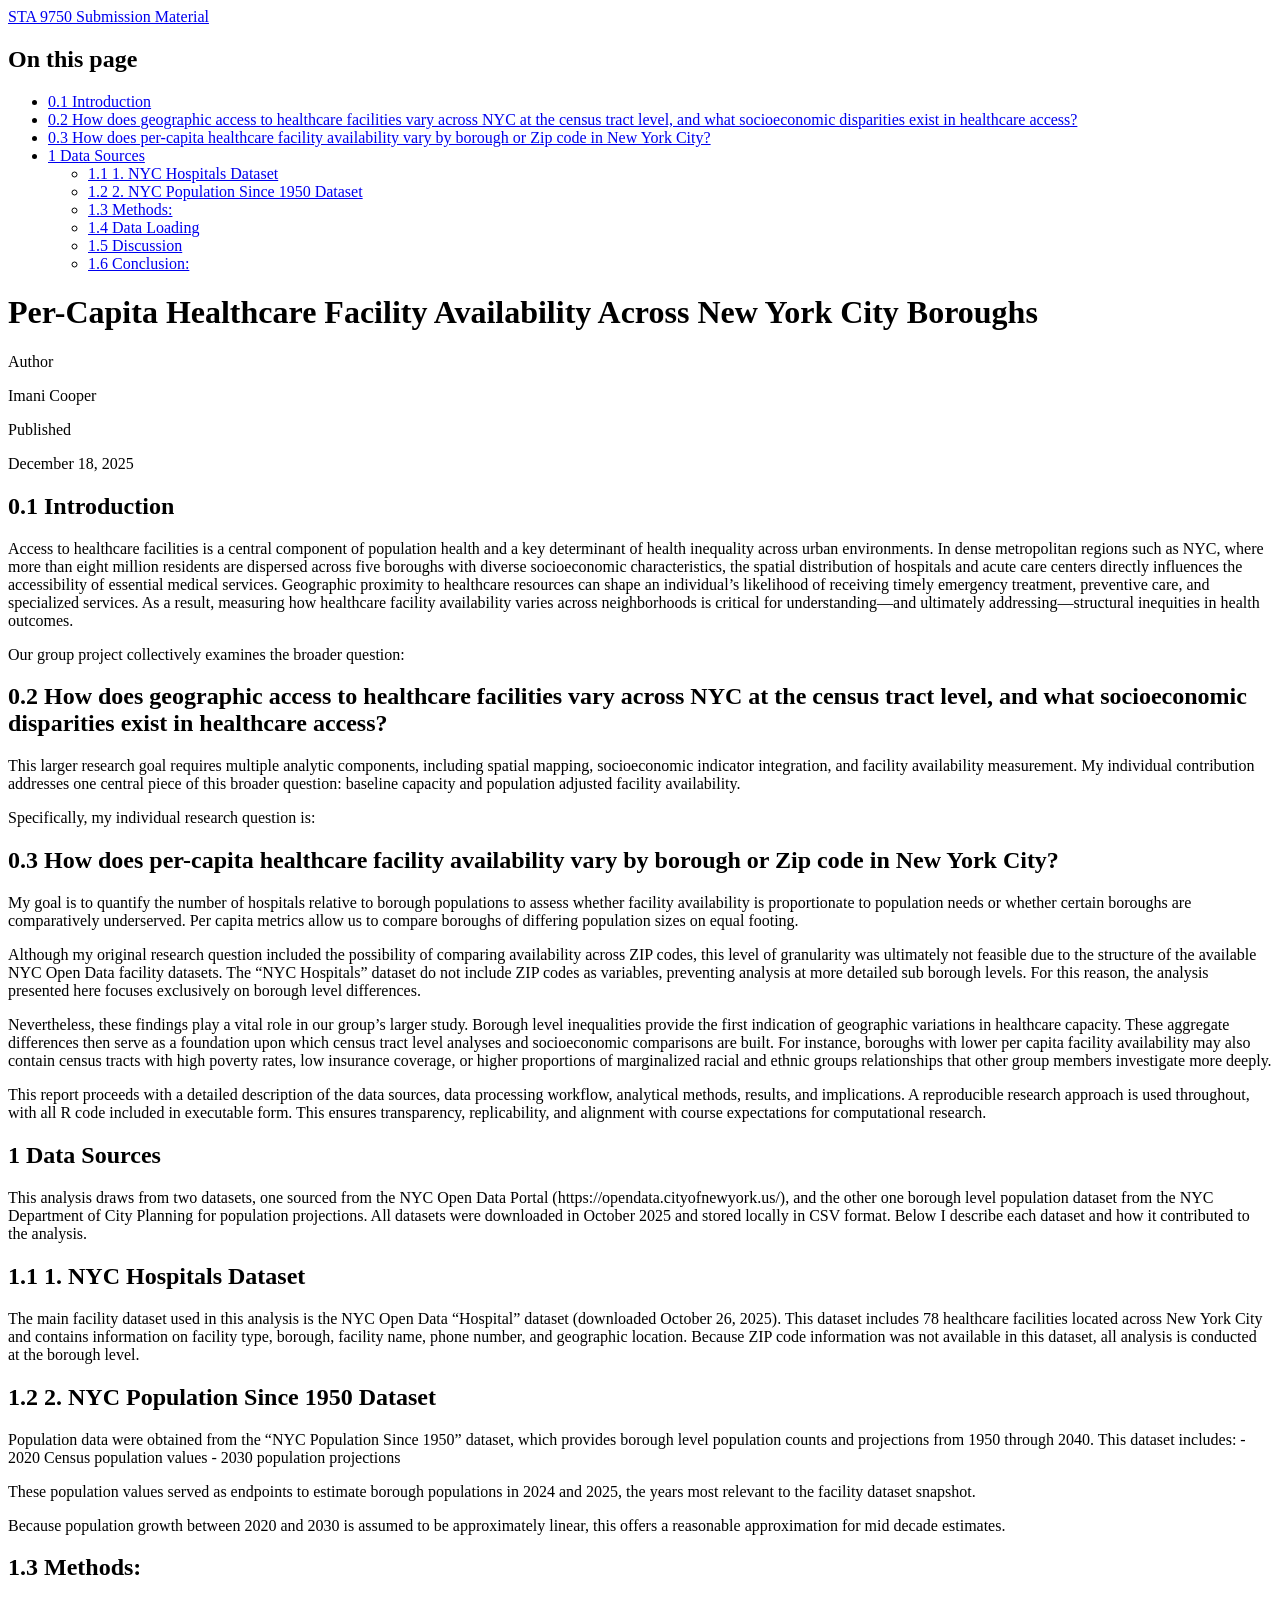
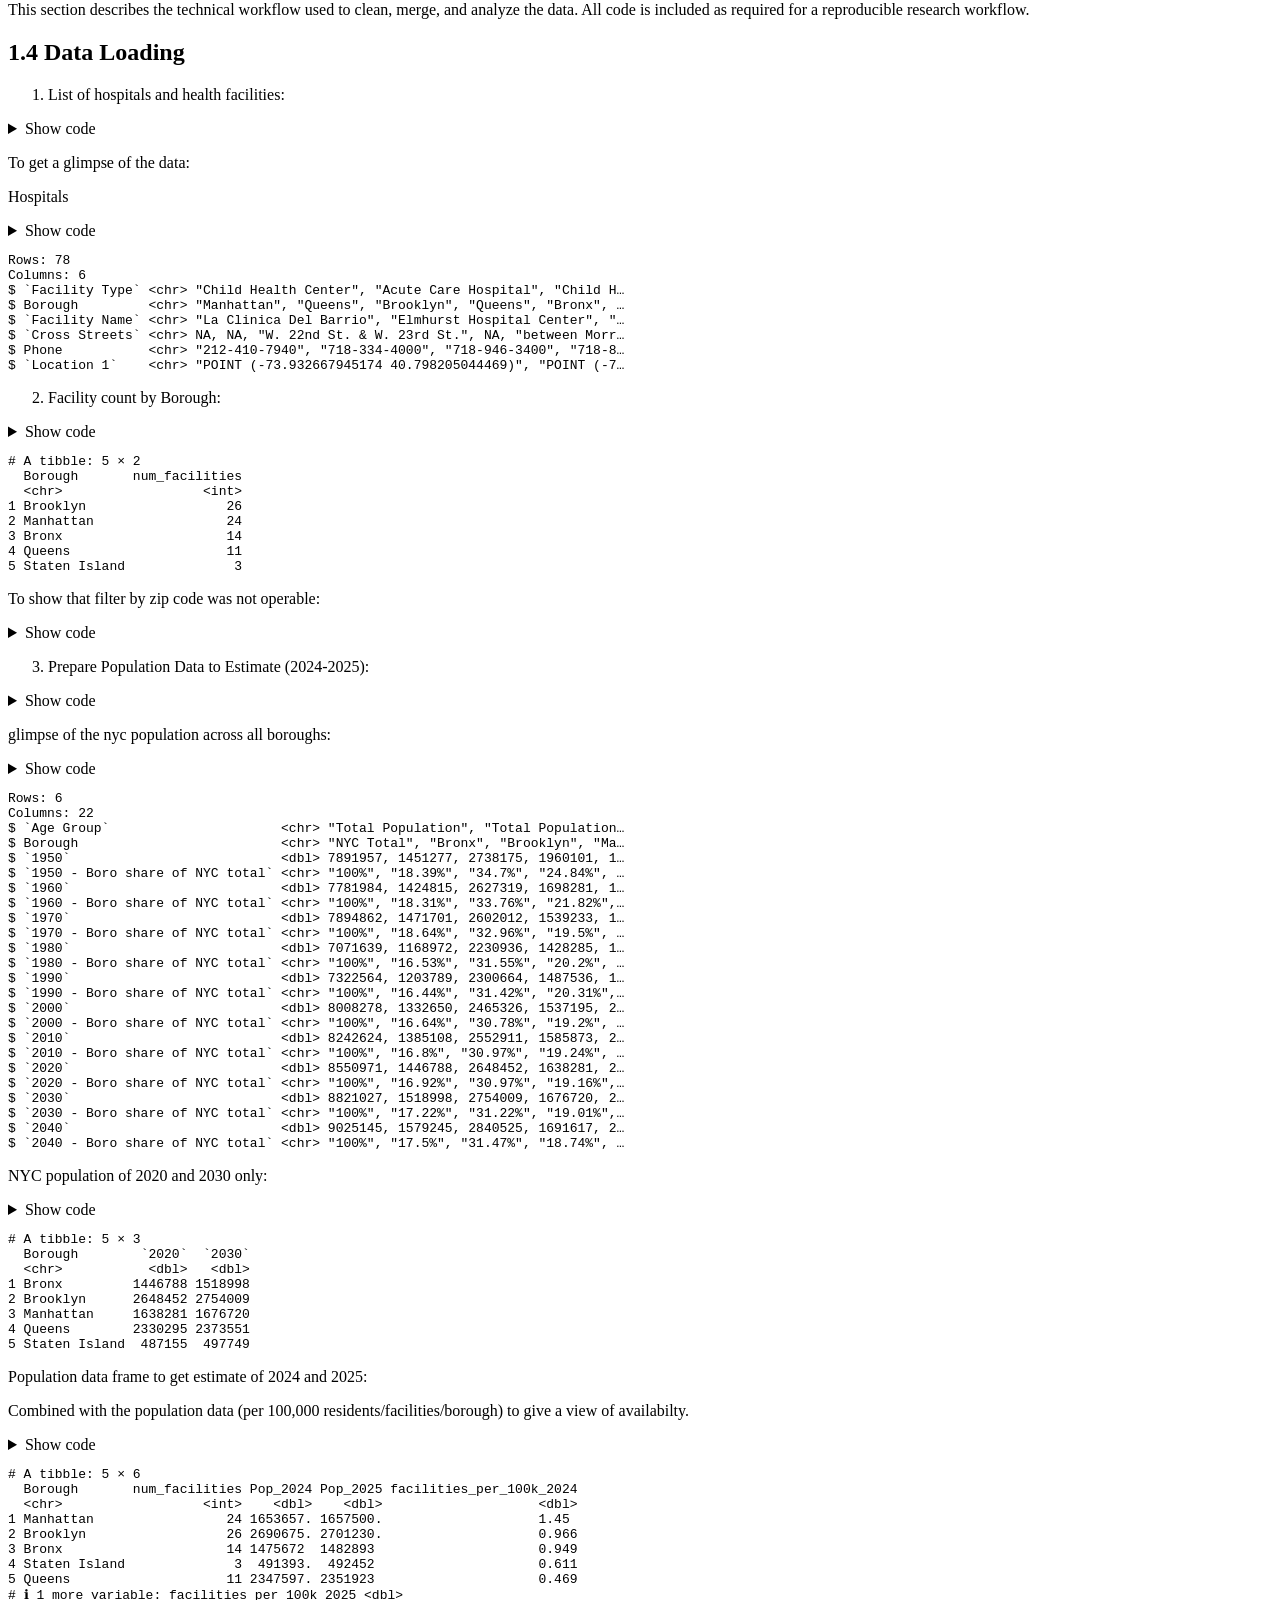
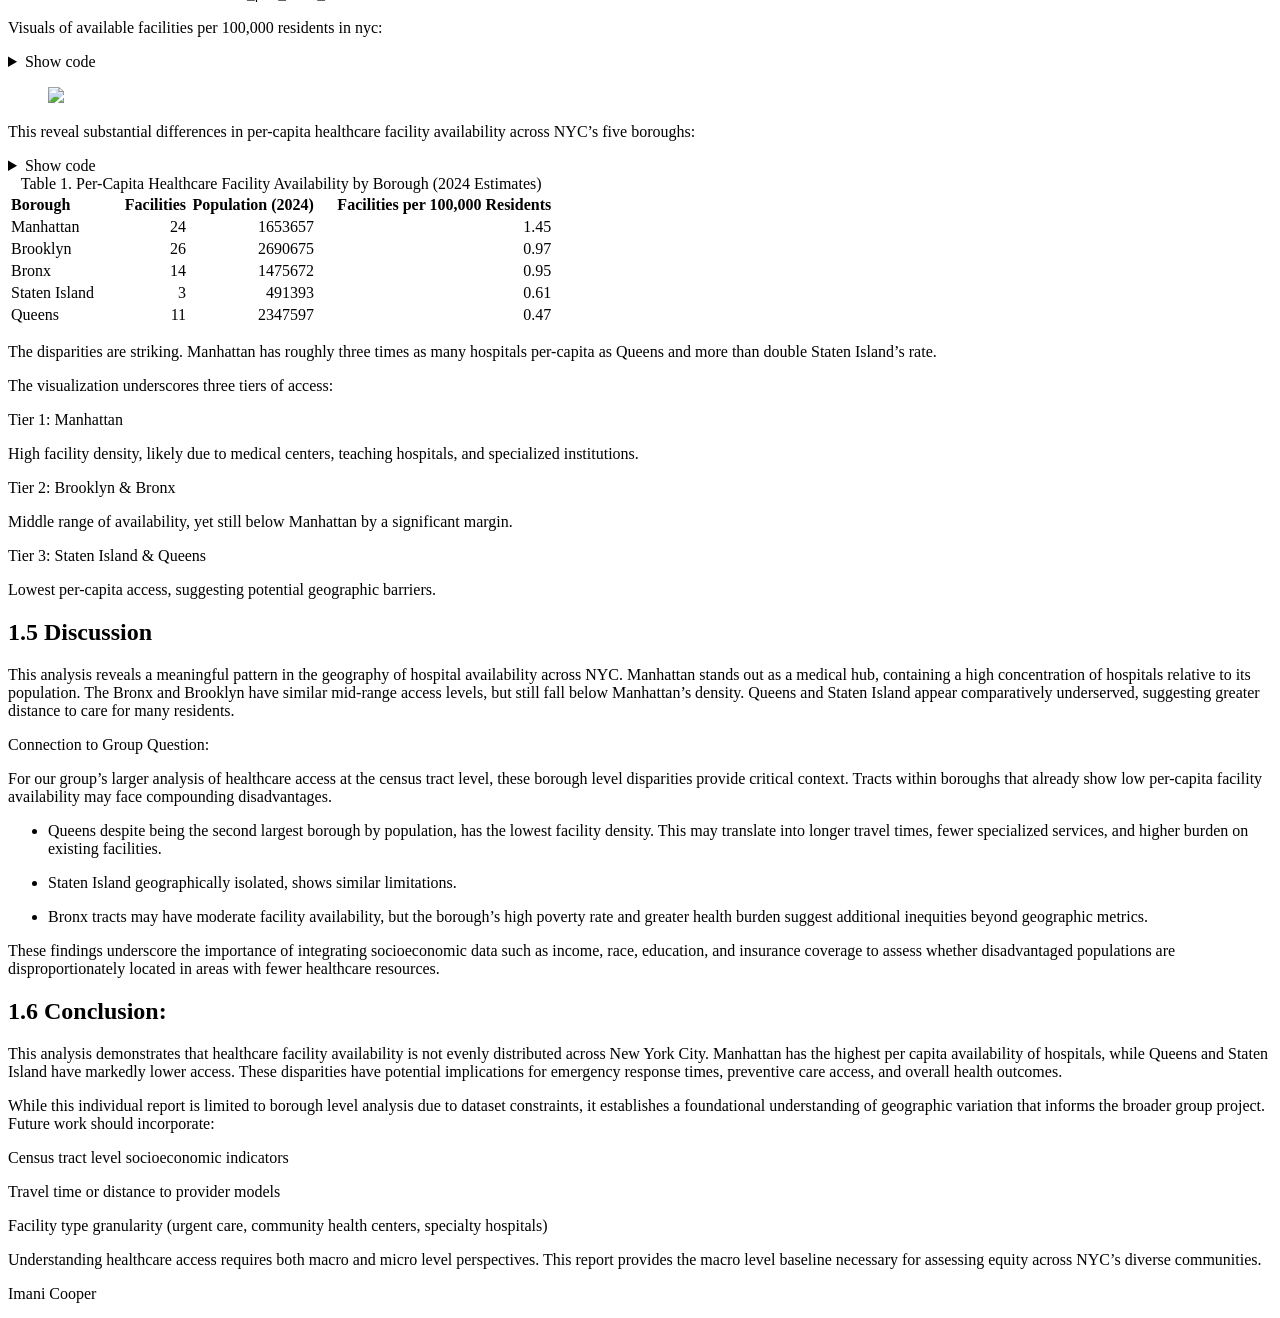
==== IndividualReportGroupProject .html @ 6b9ceb7f "change name individual report" ====
<!DOCTYPE html>
<html xmlns="http://www.w3.org/1999/xhtml" lang="en" xml:lang="en"><head>

<meta charset="utf-8">
<meta name="generator" content="quarto-1.8.24">

<meta name="viewport" content="width=device-width, initial-scale=1.0, user-scalable=yes">

<meta name="author" content="Imani Cooper">
<meta name="dcterms.date" content="2025-12-18">

<title>Per-Capita Healthcare Facility Availability Across New York City Boroughs – STA 9750 Submission Material</title>
<style>
code{white-space: pre-wrap;}
span.smallcaps{font-variant: small-caps;}
div.columns{display: flex; gap: min(4vw, 1.5em);}
div.column{flex: auto; overflow-x: auto;}
div.hanging-indent{margin-left: 1.5em; text-indent: -1.5em;}
ul.task-list{list-style: none;}
ul.task-list li input[type="checkbox"] {
  width: 0.8em;
  margin: 0 0.8em 0.2em -1em; /* quarto-specific, see https://github.com/quarto-dev/quarto-cli/issues/4556 */ 
  vertical-align: middle;
}
/* CSS for syntax highlighting */
html { -webkit-text-size-adjust: 100%; }
pre > code.sourceCode { white-space: pre; position: relative; }
pre > code.sourceCode > span { display: inline-block; line-height: 1.25; }
pre > code.sourceCode > span:empty { height: 1.2em; }
.sourceCode { overflow: visible; }
code.sourceCode > span { color: inherit; text-decoration: inherit; }
div.sourceCode { margin: 1em 0; }
pre.sourceCode { margin: 0; }
@media screen {
div.sourceCode { overflow: auto; }
}
@media print {
pre > code.sourceCode { white-space: pre-wrap; }
pre > code.sourceCode > span { text-indent: -5em; padding-left: 5em; }
}
pre.numberSource code
  { counter-reset: source-line 0; }
pre.numberSource code > span
  { position: relative; left: -4em; counter-increment: source-line; }
pre.numberSource code > span > a:first-child::before
  { content: counter(source-line);
    position: relative; left: -1em; text-align: right; vertical-align: baseline;
    border: none; display: inline-block;
    -webkit-touch-callout: none; -webkit-user-select: none;
    -khtml-user-select: none; -moz-user-select: none;
    -ms-user-select: none; user-select: none;
    padding: 0 4px; width: 4em;
  }
pre.numberSource { margin-left: 3em;  padding-left: 4px; }
div.sourceCode
  {   }
@media screen {
pre > code.sourceCode > span > a:first-child::before { text-decoration: underline; }
}
</style>


<script src="site_libs/quarto-nav/quarto-nav.js"></script>
<script src="site_libs/quarto-nav/headroom.min.js"></script>
<script src="site_libs/clipboard/clipboard.min.js"></script>
<script src="site_libs/quarto-search/autocomplete.umd.js"></script>
<script src="site_libs/quarto-search/fuse.min.js"></script>
<script src="site_libs/quarto-search/quarto-search.js"></script>
<meta name="quarto:offset" content="./">
<script src="site_libs/quarto-html/quarto.js" type="module"></script>
<script src="site_libs/quarto-html/tabsets/tabsets.js" type="module"></script>
<script src="site_libs/quarto-html/axe/axe-check.js" type="module"></script>
<script src="site_libs/quarto-html/popper.min.js"></script>
<script src="site_libs/quarto-html/tippy.umd.min.js"></script>
<script src="site_libs/quarto-html/anchor.min.js"></script>
<link href="site_libs/quarto-html/tippy.css" rel="stylesheet">
<link href="site_libs/quarto-html/quarto-syntax-highlighting-dark-b651517ce65839d647a86e2780455cfb.css" rel="stylesheet" id="quarto-text-highlighting-styles">
<script src="site_libs/bootstrap/bootstrap.min.js"></script>
<link href="site_libs/bootstrap/bootstrap-icons.css" rel="stylesheet">
<link href="site_libs/bootstrap/bootstrap-060a542c1e51856523ae247b5333c03b.min.css" rel="stylesheet" append-hash="true" id="quarto-bootstrap" data-mode="dark">
<script id="quarto-search-options" type="application/json">{
  "location": "navbar",
  "copy-button": false,
  "collapse-after": 3,
  "panel-placement": "end",
  "type": "overlay",
  "limit": 50,
  "keyboard-shortcut": [
    "f",
    "/",
    "s"
  ],
  "show-item-context": false,
  "language": {
    "search-no-results-text": "No results",
    "search-matching-documents-text": "matching documents",
    "search-copy-link-title": "Copy link to search",
    "search-hide-matches-text": "Hide additional matches",
    "search-more-match-text": "more match in this document",
    "search-more-matches-text": "more matches in this document",
    "search-clear-button-title": "Clear",
    "search-text-placeholder": "",
    "search-detached-cancel-button-title": "Cancel",
    "search-submit-button-title": "Submit",
    "search-label": "Search"
  }
}</script>


</head>

<body class="nav-fixed quarto-light">

<div id="quarto-search-results"></div>
  <header id="quarto-header" class="headroom fixed-top">
    <nav class="navbar navbar-expand-lg " data-bs-theme="dark">
      <div class="navbar-container container-fluid">
      <div class="navbar-brand-container mx-auto">
    <a href="./index.html" class="navbar-brand navbar-brand-logo">
    </a>
    <a class="navbar-brand" href="./index.html">
    <span class="navbar-title">STA 9750 Submission Material</span>
    </a>
  </div>
        <div class="quarto-navbar-tools tools-end">
</div>
      </div> <!-- /container-fluid -->
    </nav>
</header>
<!-- content -->
<div id="quarto-content" class="quarto-container page-columns page-rows-contents page-layout-article page-navbar">
<!-- sidebar -->
<!-- margin-sidebar -->
    <div id="quarto-margin-sidebar" class="sidebar margin-sidebar">
        <nav id="TOC" role="doc-toc" class="toc-active">
    <h2 id="toc-title">On this page</h2>
   
  <ul>
  <li><a href="#introduction" id="toc-introduction" class="nav-link active" data-scroll-target="#introduction"><span class="header-section-number">0.1</span> Introduction</a></li>
  <li><a href="#how-does-geographic-access-to-healthcare-facilities-vary-across-nyc-at-the-census-tract-level-and-what-socioeconomic-disparities-exist-in-healthcare-access" id="toc-how-does-geographic-access-to-healthcare-facilities-vary-across-nyc-at-the-census-tract-level-and-what-socioeconomic-disparities-exist-in-healthcare-access" class="nav-link" data-scroll-target="#how-does-geographic-access-to-healthcare-facilities-vary-across-nyc-at-the-census-tract-level-and-what-socioeconomic-disparities-exist-in-healthcare-access"><span class="header-section-number">0.2</span> How does geographic access to healthcare facilities vary across NYC at the census tract level, and what socioeconomic disparities exist in healthcare access?</a></li>
  <li><a href="#how-does-per-capita-healthcare-facility-availability-vary-by-borough-or-zip-code-in-new-york-city" id="toc-how-does-per-capita-healthcare-facility-availability-vary-by-borough-or-zip-code-in-new-york-city" class="nav-link" data-scroll-target="#how-does-per-capita-healthcare-facility-availability-vary-by-borough-or-zip-code-in-new-york-city"><span class="header-section-number">0.3</span> How does per-capita healthcare facility availability vary by borough or Zip code in New York City?</a></li>
  <li><a href="#data-sources" id="toc-data-sources" class="nav-link" data-scroll-target="#data-sources"><span class="header-section-number">1</span> Data Sources</a>
  <ul class="collapse">
  <li><a href="#nyc-hospitals-dataset" id="toc-nyc-hospitals-dataset" class="nav-link" data-scroll-target="#nyc-hospitals-dataset"><span class="header-section-number">1.1</span> 1. NYC Hospitals Dataset</a></li>
  <li><a href="#nyc-population-since-1950-dataset" id="toc-nyc-population-since-1950-dataset" class="nav-link" data-scroll-target="#nyc-population-since-1950-dataset"><span class="header-section-number">1.2</span> 2. NYC Population Since 1950 Dataset</a></li>
  <li><a href="#methods" id="toc-methods" class="nav-link" data-scroll-target="#methods"><span class="header-section-number">1.3</span> Methods:</a></li>
  <li><a href="#data-loading" id="toc-data-loading" class="nav-link" data-scroll-target="#data-loading"><span class="header-section-number">1.4</span> Data Loading</a></li>
  <li><a href="#discussion" id="toc-discussion" class="nav-link" data-scroll-target="#discussion"><span class="header-section-number">1.5</span> Discussion</a></li>
  <li><a href="#conclusion" id="toc-conclusion" class="nav-link" data-scroll-target="#conclusion"><span class="header-section-number">1.6</span> Conclusion:</a></li>
  </ul></li>
  </ul>
</nav>
    </div>
<!-- main -->
<main class="content" id="quarto-document-content">

<header id="title-block-header" class="quarto-title-block default">
<div class="quarto-title">
<h1 class="title">Per-Capita Healthcare Facility Availability Across New York City Boroughs</h1>
</div>



<div class="quarto-title-meta">

    <div>
    <div class="quarto-title-meta-heading">Author</div>
    <div class="quarto-title-meta-contents">
             <p>Imani Cooper </p>
          </div>
  </div>
    
    <div>
    <div class="quarto-title-meta-heading">Published</div>
    <div class="quarto-title-meta-contents">
      <p class="date">December 18, 2025</p>
    </div>
  </div>
  
    
  </div>
  


</header>


<section id="introduction" class="level2" data-number="0.1">
<h2 data-number="0.1" class="anchored" data-anchor-id="introduction"><span class="header-section-number">0.1</span> Introduction</h2>
<p>Access to healthcare facilities is a central component of population health and a key determinant of health inequality across urban environments. In dense metropolitan regions such as NYC, where more than eight million residents are dispersed across five boroughs with diverse socioeconomic characteristics, the spatial distribution of hospitals and acute care centers directly influences the accessibility of essential medical services. Geographic proximity to healthcare resources can shape an individual’s likelihood of receiving timely emergency treatment, preventive care, and specialized services. As a result, measuring how healthcare facility availability varies across neighborhoods is critical for understanding—and ultimately addressing—structural inequities in health outcomes.</p>
<p>Our group project collectively examines the broader question:</p>
</section>
<section id="how-does-geographic-access-to-healthcare-facilities-vary-across-nyc-at-the-census-tract-level-and-what-socioeconomic-disparities-exist-in-healthcare-access" class="level2" data-number="0.2">
<h2 data-number="0.2" class="anchored" data-anchor-id="how-does-geographic-access-to-healthcare-facilities-vary-across-nyc-at-the-census-tract-level-and-what-socioeconomic-disparities-exist-in-healthcare-access"><span class="header-section-number">0.2</span> How does geographic access to healthcare facilities vary across NYC at the census tract level, and what socioeconomic disparities exist in healthcare access?</h2>
<p>This larger research goal requires multiple analytic components, including spatial mapping, socioeconomic indicator integration, and facility availability measurement. My individual contribution addresses one central piece of this broader question: baseline capacity and population adjusted facility availability.</p>
<p>Specifically, my individual research question is:</p>
</section>
<section id="how-does-per-capita-healthcare-facility-availability-vary-by-borough-or-zip-code-in-new-york-city" class="level2" data-number="0.3">
<h2 data-number="0.3" class="anchored" data-anchor-id="how-does-per-capita-healthcare-facility-availability-vary-by-borough-or-zip-code-in-new-york-city"><span class="header-section-number">0.3</span> How does per-capita healthcare facility availability vary by borough or Zip code in New York City?</h2>
<p>My goal is to quantify the number of hospitals relative to borough populations to assess whether facility availability is proportionate to population needs or whether certain boroughs are comparatively underserved. Per capita metrics allow us to compare boroughs of differing population sizes on equal footing.</p>
<p>Although my original research question included the possibility of comparing availability across ZIP codes, this level of granularity was ultimately not feasible due to the structure of the available NYC Open Data facility datasets. The “NYC Hospitals” dataset do not include ZIP codes as variables, preventing analysis at more detailed sub borough levels. For this reason, the analysis presented here focuses exclusively on borough level differences.</p>
<p>Nevertheless, these findings play a vital role in our group’s larger study. Borough level inequalities provide the first indication of geographic variations in healthcare capacity. These aggregate differences then serve as a foundation upon which census tract level analyses and socioeconomic comparisons are built. For instance, boroughs with lower per capita facility availability may also contain census tracts with high poverty rates, low insurance coverage, or higher proportions of marginalized racial and ethnic groups relationships that other group members investigate more deeply.</p>
<p>This report proceeds with a detailed description of the data sources, data processing workflow, analytical methods, results, and implications. A reproducible research approach is used throughout, with all R code included in executable form. This ensures transparency, replicability, and alignment with course expectations for computational research.</p>
</section>
<section id="data-sources" class="level1" data-number="1">
<h1 data-number="1"><span class="header-section-number">1</span> Data Sources</h1>
<p>This analysis draws from two datasets, one sourced from the NYC Open Data Portal (https://opendata.cityofnewyork.us/), and the other one borough level population dataset from the NYC Department of City Planning for population projections. All datasets were downloaded in October 2025 and stored locally in CSV format. Below I describe each dataset and how it contributed to the analysis.</p>
<section id="nyc-hospitals-dataset" class="level2" data-number="1.1">
<h2 data-number="1.1" class="anchored" data-anchor-id="nyc-hospitals-dataset"><span class="header-section-number">1.1</span> 1. NYC Hospitals Dataset</h2>
<p>The main facility dataset used in this analysis is the NYC Open Data “Hospital” dataset (downloaded October 26, 2025). This dataset includes 78 healthcare facilities located across New York City and contains information on facility type, borough, facility name, phone number, and geographic location. Because ZIP code information was not available in this dataset, all analysis is conducted at the borough level.</p>
</section>
<section id="nyc-population-since-1950-dataset" class="level2" data-number="1.2">
<h2 data-number="1.2" class="anchored" data-anchor-id="nyc-population-since-1950-dataset"><span class="header-section-number">1.2</span> 2. NYC Population Since 1950 Dataset</h2>
<p>Population data were obtained from the “NYC Population Since 1950” dataset, which provides borough level population counts and projections from 1950 through 2040. This dataset includes: - 2020 Census population values - 2030 population projections</p>
<p>These population values served as endpoints to estimate borough populations in 2024 and 2025, the years most relevant to the facility dataset snapshot.</p>
<p>Because population growth between 2020 and 2030 is assumed to be approximately linear, this offers a reasonable approximation for mid decade estimates.</p>
</section>
<section id="methods" class="level2" data-number="1.3">
<h2 data-number="1.3" class="anchored" data-anchor-id="methods"><span class="header-section-number">1.3</span> Methods:</h2>
<p>This section describes the technical workflow used to clean, merge, and analyze the data. All code is included as required for a reproducible research workflow.</p>
</section>
<section id="data-loading" class="level2" data-number="1.4">
<h2 data-number="1.4" class="anchored" data-anchor-id="data-loading"><span class="header-section-number">1.4</span> Data Loading</h2>
<ol type="1">
<li>List of hospitals and health facilities:</li>
</ol>
<div class="cell">
<details class="code-fold">
<summary>Show code</summary>
<div class="code-copy-outer-scaffold"><div class="sourceCode cell-code" id="cb1"><pre class="sourceCode r code-with-copy"><code class="sourceCode r"><span id="cb1-1"><a href="#cb1-1" aria-hidden="true" tabindex="-1"></a><span class="fu">library</span>(dplyr)</span>
<span id="cb1-2"><a href="#cb1-2" aria-hidden="true" tabindex="-1"></a><span class="fu">library</span>(readr)</span>
<span id="cb1-3"><a href="#cb1-3" aria-hidden="true" tabindex="-1"></a></span>
<span id="cb1-4"><a href="#cb1-4" aria-hidden="true" tabindex="-1"></a>hospital <span class="ot">&lt;-</span> <span class="fu">read_csv</span>(<span class="st">"hospital_20251026.csv"</span>)</span></code></pre></div><button title="Copy to Clipboard" class="code-copy-button"><i class="bi"></i></button></div>
</details>
</div>
<p>To get a glimpse of the data:</p>
<p>Hospitals</p>
<div class="cell">
<details class="code-fold">
<summary>Show code</summary>
<div class="code-copy-outer-scaffold"><div class="sourceCode cell-code" id="cb2"><pre class="sourceCode r code-with-copy"><code class="sourceCode r"><span id="cb2-1"><a href="#cb2-1" aria-hidden="true" tabindex="-1"></a><span class="fu">glimpse</span>(hospital)</span></code></pre></div><button title="Copy to Clipboard" class="code-copy-button"><i class="bi"></i></button></div>
</details>
<div class="cell-output cell-output-stdout">
<pre><code>Rows: 78
Columns: 6
$ `Facility Type` &lt;chr&gt; "Child Health Center", "Acute Care Hospital", "Child H…
$ Borough         &lt;chr&gt; "Manhattan", "Queens", "Brooklyn", "Queens", "Bronx", …
$ `Facility Name` &lt;chr&gt; "La Clinica Del Barrio", "Elmhurst Hospital Center", "…
$ `Cross Streets` &lt;chr&gt; NA, NA, "W. 22nd St. &amp; W. 23rd St.", NA, "between Morr…
$ Phone           &lt;chr&gt; "212-410-7940", "718-334-4000", "718-946-3400", "718-8…
$ `Location 1`    &lt;chr&gt; "POINT (-73.932667945174 40.798205044469)", "POINT (-7…</code></pre>
</div>
</div>
<ol start="2" type="1">
<li>Facility count by Borough:</li>
</ol>
<div class="cell">
<details class="code-fold">
<summary>Show code</summary>
<div class="code-copy-outer-scaffold"><div class="sourceCode cell-code" id="cb4"><pre class="sourceCode r code-with-copy"><code class="sourceCode r"><span id="cb4-1"><a href="#cb4-1" aria-hidden="true" tabindex="-1"></a>facilities_by_borough <span class="ot">&lt;-</span> hospital <span class="sc">%&gt;%</span></span>
<span id="cb4-2"><a href="#cb4-2" aria-hidden="true" tabindex="-1"></a>  <span class="fu">group_by</span>(Borough) <span class="sc">%&gt;%</span></span>
<span id="cb4-3"><a href="#cb4-3" aria-hidden="true" tabindex="-1"></a>  <span class="fu">summarise</span>(<span class="at">num_facilities =</span> <span class="fu">n</span>()) <span class="sc">%&gt;%</span></span>
<span id="cb4-4"><a href="#cb4-4" aria-hidden="true" tabindex="-1"></a>  <span class="fu">arrange</span>(<span class="fu">desc</span>(num_facilities))</span>
<span id="cb4-5"><a href="#cb4-5" aria-hidden="true" tabindex="-1"></a></span>
<span id="cb4-6"><a href="#cb4-6" aria-hidden="true" tabindex="-1"></a>facilities_by_borough</span></code></pre></div><button title="Copy to Clipboard" class="code-copy-button"><i class="bi"></i></button></div>
</details>
<div class="cell-output cell-output-stdout">
<pre><code># A tibble: 5 × 2
  Borough       num_facilities
  &lt;chr&gt;                  &lt;int&gt;
1 Brooklyn                  26
2 Manhattan                 24
3 Bronx                     14
4 Queens                    11
5 Staten Island              3</code></pre>
</div>
</div>
<p>To show that filter by zip code was not operable:</p>
<div class="cell">
<details class="code-fold">
<summary>Show code</summary>
<div class="code-copy-outer-scaffold"><div class="sourceCode cell-code" id="cb6"><pre class="sourceCode r code-with-copy"><code class="sourceCode r"><span id="cb6-1"><a href="#cb6-1" aria-hidden="true" tabindex="-1"></a>facilities_by_zip <span class="ot">&lt;-</span> hospital <span class="sc">%&gt;%</span></span>
<span id="cb6-2"><a href="#cb6-2" aria-hidden="true" tabindex="-1"></a>  <span class="fu">group_by</span>(ZIPCODE) <span class="sc">%&gt;%</span></span>
<span id="cb6-3"><a href="#cb6-3" aria-hidden="true" tabindex="-1"></a>  <span class="fu">summarise</span>(<span class="at">num_facilities =</span> <span class="fu">n</span>()) <span class="sc">%&gt;%</span></span>
<span id="cb6-4"><a href="#cb6-4" aria-hidden="true" tabindex="-1"></a>  <span class="fu">arrange</span>(<span class="fu">desc</span>(num_facilities))</span>
<span id="cb6-5"><a href="#cb6-5" aria-hidden="true" tabindex="-1"></a></span>
<span id="cb6-6"><a href="#cb6-6" aria-hidden="true" tabindex="-1"></a>facilities_by_zip</span></code></pre></div><button title="Copy to Clipboard" class="code-copy-button"><i class="bi"></i></button></div>
</details>
</div>
<ol start="3" type="1">
<li>Prepare Population Data to Estimate (2024-2025):</li>
</ol>
<div class="cell">
<details class="code-fold">
<summary>Show code</summary>
<div class="code-copy-outer-scaffold"><div class="sourceCode cell-code" id="cb7"><pre class="sourceCode r code-with-copy"><code class="sourceCode r"><span id="cb7-1"><a href="#cb7-1" aria-hidden="true" tabindex="-1"></a>nyc_pop <span class="ot">&lt;-</span> <span class="fu">read_csv</span>(<span class="st">"NYC Population since 1950.csv"</span>)</span></code></pre></div><button title="Copy to Clipboard" class="code-copy-button"><i class="bi"></i></button></div>
</details>
</div>
<p>glimpse of the nyc population across all boroughs:</p>
<div class="cell">
<details class="code-fold">
<summary>Show code</summary>
<div class="code-copy-outer-scaffold"><div class="sourceCode cell-code" id="cb8"><pre class="sourceCode r code-with-copy"><code class="sourceCode r"><span id="cb8-1"><a href="#cb8-1" aria-hidden="true" tabindex="-1"></a><span class="fu">glimpse</span>(nyc_pop)</span></code></pre></div><button title="Copy to Clipboard" class="code-copy-button"><i class="bi"></i></button></div>
</details>
<div class="cell-output cell-output-stdout">
<pre><code>Rows: 6
Columns: 22
$ `Age Group`                      &lt;chr&gt; "Total Population", "Total Population…
$ Borough                          &lt;chr&gt; "NYC Total", "Bronx", "Brooklyn", "Ma…
$ `1950`                           &lt;dbl&gt; 7891957, 1451277, 2738175, 1960101, 1…
$ `1950 - Boro share of NYC total` &lt;chr&gt; "100%", "18.39%", "34.7%", "24.84%", …
$ `1960`                           &lt;dbl&gt; 7781984, 1424815, 2627319, 1698281, 1…
$ `1960 - Boro share of NYC total` &lt;chr&gt; "100%", "18.31%", "33.76%", "21.82%",…
$ `1970`                           &lt;dbl&gt; 7894862, 1471701, 2602012, 1539233, 1…
$ `1970 - Boro share of NYC total` &lt;chr&gt; "100%", "18.64%", "32.96%", "19.5%", …
$ `1980`                           &lt;dbl&gt; 7071639, 1168972, 2230936, 1428285, 1…
$ `1980 - Boro share of NYC total` &lt;chr&gt; "100%", "16.53%", "31.55%", "20.2%", …
$ `1990`                           &lt;dbl&gt; 7322564, 1203789, 2300664, 1487536, 1…
$ `1990 - Boro share of NYC total` &lt;chr&gt; "100%", "16.44%", "31.42%", "20.31%",…
$ `2000`                           &lt;dbl&gt; 8008278, 1332650, 2465326, 1537195, 2…
$ `2000 - Boro share of NYC total` &lt;chr&gt; "100%", "16.64%", "30.78%", "19.2%", …
$ `2010`                           &lt;dbl&gt; 8242624, 1385108, 2552911, 1585873, 2…
$ `2010 - Boro share of NYC total` &lt;chr&gt; "100%", "16.8%", "30.97%", "19.24%", …
$ `2020`                           &lt;dbl&gt; 8550971, 1446788, 2648452, 1638281, 2…
$ `2020 - Boro share of NYC total` &lt;chr&gt; "100%", "16.92%", "30.97%", "19.16%",…
$ `2030`                           &lt;dbl&gt; 8821027, 1518998, 2754009, 1676720, 2…
$ `2030 - Boro share of NYC total` &lt;chr&gt; "100%", "17.22%", "31.22%", "19.01%",…
$ `2040`                           &lt;dbl&gt; 9025145, 1579245, 2840525, 1691617, 2…
$ `2040 - Boro share of NYC total` &lt;chr&gt; "100%", "17.5%", "31.47%", "18.74%", …</code></pre>
</div>
</div>
<p>NYC population of 2020 and 2030 only:</p>
<div class="cell">
<details class="code-fold">
<summary>Show code</summary>
<div class="code-copy-outer-scaffold"><div class="sourceCode cell-code" id="cb10"><pre class="sourceCode r code-with-copy"><code class="sourceCode r"><span id="cb10-1"><a href="#cb10-1" aria-hidden="true" tabindex="-1"></a>nyc_pop_recent <span class="ot">&lt;-</span> nyc_pop <span class="sc">%&gt;%</span></span>
<span id="cb10-2"><a href="#cb10-2" aria-hidden="true" tabindex="-1"></a>  <span class="fu">select</span>(Borough, <span class="st">`</span><span class="at">2020</span><span class="st">`</span>, <span class="st">`</span><span class="at">2030</span><span class="st">`</span>) <span class="sc">%&gt;%</span></span>
<span id="cb10-3"><a href="#cb10-3" aria-hidden="true" tabindex="-1"></a>  <span class="fu">filter</span>(Borough <span class="sc">!=</span> <span class="st">"NYC Total"</span>)</span>
<span id="cb10-4"><a href="#cb10-4" aria-hidden="true" tabindex="-1"></a></span>
<span id="cb10-5"><a href="#cb10-5" aria-hidden="true" tabindex="-1"></a>nyc_pop_recent</span></code></pre></div><button title="Copy to Clipboard" class="code-copy-button"><i class="bi"></i></button></div>
</details>
<div class="cell-output cell-output-stdout">
<pre><code># A tibble: 5 × 3
  Borough        `2020`  `2030`
  &lt;chr&gt;           &lt;dbl&gt;   &lt;dbl&gt;
1 Bronx         1446788 1518998
2 Brooklyn      2648452 2754009
3 Manhattan     1638281 1676720
4 Queens        2330295 2373551
5 Staten Island  487155  497749</code></pre>
</div>
</div>
<p>Population data frame to get estimate of 2024 and 2025:</p>
<p>Combined with the population data (per 100,000 residents/facilities/borough) to give a view of availabilty.</p>
<div class="cell">
<details class="code-fold">
<summary>Show code</summary>
<div class="code-copy-outer-scaffold"><div class="sourceCode cell-code" id="cb12"><pre class="sourceCode r code-with-copy"><code class="sourceCode r"><span id="cb12-1"><a href="#cb12-1" aria-hidden="true" tabindex="-1"></a>population_data <span class="ot">&lt;-</span> <span class="fu">data.frame</span>(</span>
<span id="cb12-2"><a href="#cb12-2" aria-hidden="true" tabindex="-1"></a>  <span class="at">Borough =</span> <span class="fu">c</span>(<span class="st">"Bronx"</span>, <span class="st">"Brooklyn"</span>, <span class="st">"Manhattan"</span>, <span class="st">"Queens"</span>, <span class="st">"Staten Island"</span>),</span>
<span id="cb12-3"><a href="#cb12-3" aria-hidden="true" tabindex="-1"></a>  <span class="at">Pop_2024 =</span> <span class="fu">c</span>(<span class="dv">1446788</span> <span class="sc">+</span> (<span class="dv">1518998</span> <span class="sc">-</span> <span class="dv">1446788</span>) <span class="sc">*</span> <span class="dv">4</span><span class="sc">/</span><span class="dv">10</span>,  </span>
<span id="cb12-4"><a href="#cb12-4" aria-hidden="true" tabindex="-1"></a>               <span class="dv">2648452</span> <span class="sc">+</span> (<span class="dv">2754009</span> <span class="sc">-</span> <span class="dv">2648452</span>) <span class="sc">*</span> <span class="dv">4</span><span class="sc">/</span><span class="dv">10</span>,</span>
<span id="cb12-5"><a href="#cb12-5" aria-hidden="true" tabindex="-1"></a>               <span class="dv">1638281</span> <span class="sc">+</span> (<span class="dv">1676720</span> <span class="sc">-</span> <span class="dv">1638281</span>) <span class="sc">*</span> <span class="dv">4</span><span class="sc">/</span><span class="dv">10</span>,</span>
<span id="cb12-6"><a href="#cb12-6" aria-hidden="true" tabindex="-1"></a>               <span class="dv">2330295</span> <span class="sc">+</span> (<span class="dv">2373551</span> <span class="sc">-</span> <span class="dv">2330295</span>) <span class="sc">*</span> <span class="dv">4</span><span class="sc">/</span><span class="dv">10</span>,</span>
<span id="cb12-7"><a href="#cb12-7" aria-hidden="true" tabindex="-1"></a>               <span class="dv">487155</span> <span class="sc">+</span> (<span class="dv">497749</span> <span class="sc">-</span> <span class="dv">487155</span>) <span class="sc">*</span> <span class="dv">4</span><span class="sc">/</span><span class="dv">10</span>),</span>
<span id="cb12-8"><a href="#cb12-8" aria-hidden="true" tabindex="-1"></a>  <span class="at">Pop_2025 =</span> <span class="fu">c</span>(<span class="dv">1446788</span> <span class="sc">+</span> (<span class="dv">1518998</span> <span class="sc">-</span> <span class="dv">1446788</span>) <span class="sc">*</span> <span class="dv">5</span><span class="sc">/</span><span class="dv">10</span>,  </span>
<span id="cb12-9"><a href="#cb12-9" aria-hidden="true" tabindex="-1"></a>               <span class="dv">2648452</span> <span class="sc">+</span> (<span class="dv">2754009</span> <span class="sc">-</span> <span class="dv">2648452</span>) <span class="sc">*</span> <span class="dv">5</span><span class="sc">/</span><span class="dv">10</span>,</span>
<span id="cb12-10"><a href="#cb12-10" aria-hidden="true" tabindex="-1"></a>               <span class="dv">1638281</span> <span class="sc">+</span> (<span class="dv">1676720</span> <span class="sc">-</span> <span class="dv">1638281</span>) <span class="sc">*</span> <span class="dv">5</span><span class="sc">/</span><span class="dv">10</span>,</span>
<span id="cb12-11"><a href="#cb12-11" aria-hidden="true" tabindex="-1"></a>               <span class="dv">2330295</span> <span class="sc">+</span> (<span class="dv">2373551</span> <span class="sc">-</span> <span class="dv">2330295</span>) <span class="sc">*</span> <span class="dv">5</span><span class="sc">/</span><span class="dv">10</span>,</span>
<span id="cb12-12"><a href="#cb12-12" aria-hidden="true" tabindex="-1"></a>               <span class="dv">487155</span> <span class="sc">+</span> (<span class="dv">497749</span> <span class="sc">-</span> <span class="dv">487155</span>) <span class="sc">*</span> <span class="dv">5</span><span class="sc">/</span><span class="dv">10</span>)</span>
<span id="cb12-13"><a href="#cb12-13" aria-hidden="true" tabindex="-1"></a>)</span>
<span id="cb12-14"><a href="#cb12-14" aria-hidden="true" tabindex="-1"></a></span>
<span id="cb12-15"><a href="#cb12-15" aria-hidden="true" tabindex="-1"></a>facilities_per_capita <span class="ot">&lt;-</span> facilities_by_borough <span class="sc">%&gt;%</span></span>
<span id="cb12-16"><a href="#cb12-16" aria-hidden="true" tabindex="-1"></a>  <span class="fu">left_join</span>(population_data, <span class="at">by =</span> <span class="st">"Borough"</span>) <span class="sc">%&gt;%</span></span>
<span id="cb12-17"><a href="#cb12-17" aria-hidden="true" tabindex="-1"></a>  <span class="fu">mutate</span>(<span class="at">facilities_per_100k_2024 =</span> (num_facilities <span class="sc">/</span> Pop_2024) <span class="sc">*</span> <span class="dv">100000</span>,</span>
<span id="cb12-18"><a href="#cb12-18" aria-hidden="true" tabindex="-1"></a>         <span class="at">facilities_per_100k_2025 =</span> (num_facilities <span class="sc">/</span> Pop_2025) <span class="sc">*</span> <span class="dv">100000</span>) <span class="sc">%&gt;%</span></span>
<span id="cb12-19"><a href="#cb12-19" aria-hidden="true" tabindex="-1"></a>  <span class="fu">arrange</span>(<span class="fu">desc</span>(facilities_per_100k_2025))</span>
<span id="cb12-20"><a href="#cb12-20" aria-hidden="true" tabindex="-1"></a></span>
<span id="cb12-21"><a href="#cb12-21" aria-hidden="true" tabindex="-1"></a>facilities_per_capita</span></code></pre></div><button title="Copy to Clipboard" class="code-copy-button"><i class="bi"></i></button></div>
</details>
<div class="cell-output cell-output-stdout">
<pre><code># A tibble: 5 × 6
  Borough       num_facilities Pop_2024 Pop_2025 facilities_per_100k_2024
  &lt;chr&gt;                  &lt;int&gt;    &lt;dbl&gt;    &lt;dbl&gt;                    &lt;dbl&gt;
1 Manhattan                 24 1653657. 1657500.                    1.45 
2 Brooklyn                  26 2690675. 2701230.                    0.966
3 Bronx                     14 1475672  1482893                     0.949
4 Staten Island              3  491393.  492452                     0.611
5 Queens                    11 2347597. 2351923                     0.469
# ℹ 1 more variable: facilities_per_100k_2025 &lt;dbl&gt;</code></pre>
</div>
</div>
<p>Visuals of available facilities per 100,000 residents in nyc:</p>
<div class="cell">
<details class="code-fold">
<summary>Show code</summary>
<div class="code-copy-outer-scaffold"><div class="sourceCode cell-code" id="cb14"><pre class="sourceCode r code-with-copy"><code class="sourceCode r"><span id="cb14-1"><a href="#cb14-1" aria-hidden="true" tabindex="-1"></a><span class="fu">library</span>(ggplot2)</span>
<span id="cb14-2"><a href="#cb14-2" aria-hidden="true" tabindex="-1"></a></span>
<span id="cb14-3"><a href="#cb14-3" aria-hidden="true" tabindex="-1"></a><span class="fu">ggplot</span>(facilities_per_capita, <span class="fu">aes</span>(<span class="at">x =</span> <span class="fu">reorder</span>(Borough, <span class="sc">-</span>facilities_per_100k_2025), <span class="at">y =</span> facilities_per_100k_2025)) <span class="sc">+</span></span>
<span id="cb14-4"><a href="#cb14-4" aria-hidden="true" tabindex="-1"></a>  <span class="fu">geom_col</span>(<span class="at">fill =</span> <span class="st">"steelblue"</span>) <span class="sc">+</span></span>
<span id="cb14-5"><a href="#cb14-5" aria-hidden="true" tabindex="-1"></a>  <span class="fu">labs</span>(<span class="at">title =</span> <span class="st">"Per-Capita Healthcare Facilities by Borough (2025 Estimate)"</span>,</span>
<span id="cb14-6"><a href="#cb14-6" aria-hidden="true" tabindex="-1"></a>       <span class="at">x =</span> <span class="st">"Borough"</span>,</span>
<span id="cb14-7"><a href="#cb14-7" aria-hidden="true" tabindex="-1"></a>       <span class="at">y =</span> <span class="st">"Facilities per 100,000 Residents"</span>) <span class="sc">+</span></span>
<span id="cb14-8"><a href="#cb14-8" aria-hidden="true" tabindex="-1"></a>  <span class="fu">theme_minimal</span>()</span></code></pre></div><button title="Copy to Clipboard" class="code-copy-button"><i class="bi"></i></button></div>
</details>
<div class="cell-output-display">
<div>
<figure class="figure">
<p><img src="IndividualReportGroupProject-_files/figure-html/unnamed-chunk-9-1.png" class="img-fluid figure-img" width="672"></p>
</figure>
</div>
</div>
</div>
<p>This reveal substantial differences in per-capita healthcare facility availability across NYC’s five boroughs:</p>
<div class="cell">
<details class="code-fold">
<summary>Show code</summary>
<div class="code-copy-outer-scaffold"><div class="sourceCode cell-code" id="cb15"><pre class="sourceCode r code-with-copy"><code class="sourceCode r"><span id="cb15-1"><a href="#cb15-1" aria-hidden="true" tabindex="-1"></a><span class="fu">library</span>(knitr)</span>
<span id="cb15-2"><a href="#cb15-2" aria-hidden="true" tabindex="-1"></a></span>
<span id="cb15-3"><a href="#cb15-3" aria-hidden="true" tabindex="-1"></a>facilities_per_capita <span class="sc">%&gt;%</span></span>
<span id="cb15-4"><a href="#cb15-4" aria-hidden="true" tabindex="-1"></a><span class="fu">select</span>(Borough, num_facilities, Pop_2024, facilities_per_100k_2024) <span class="sc">%&gt;%</span></span>
<span id="cb15-5"><a href="#cb15-5" aria-hidden="true" tabindex="-1"></a><span class="fu">mutate</span>(</span>
<span id="cb15-6"><a href="#cb15-6" aria-hidden="true" tabindex="-1"></a><span class="at">Pop_2024 =</span> <span class="fu">round</span>(Pop_2024),</span>
<span id="cb15-7"><a href="#cb15-7" aria-hidden="true" tabindex="-1"></a><span class="at">facilities_per_100k_2024 =</span> <span class="fu">round</span>(facilities_per_100k_2024, <span class="dv">2</span>)</span>
<span id="cb15-8"><a href="#cb15-8" aria-hidden="true" tabindex="-1"></a>) <span class="sc">%&gt;%</span></span>
<span id="cb15-9"><a href="#cb15-9" aria-hidden="true" tabindex="-1"></a><span class="fu">kable</span>(</span>
<span id="cb15-10"><a href="#cb15-10" aria-hidden="true" tabindex="-1"></a><span class="at">caption =</span> <span class="st">"Table 1. Per-Capita Healthcare Facility Availability by Borough (2024 Estimates)"</span>,</span>
<span id="cb15-11"><a href="#cb15-11" aria-hidden="true" tabindex="-1"></a><span class="at">col.names =</span> <span class="fu">c</span>(<span class="st">"Borough"</span>, <span class="st">"Facilities"</span>, <span class="st">"Population (2024)"</span>, <span class="st">"Facilities per 100,000 Residents"</span>)</span>
<span id="cb15-12"><a href="#cb15-12" aria-hidden="true" tabindex="-1"></a>)</span></code></pre></div><button title="Copy to Clipboard" class="code-copy-button"><i class="bi"></i></button></div>
</details>
<div class="cell-output-display">
<table class="caption-top table table-sm table-striped small">
<caption>Table 1. Per-Capita Healthcare Facility Availability by Borough (2024 Estimates)</caption>
<colgroup>
<col style="width: 18%">
<col style="width: 14%">
<col style="width: 23%">
<col style="width: 43%">
</colgroup>
<thead>
<tr class="header">
<th style="text-align: left;">Borough</th>
<th style="text-align: right;">Facilities</th>
<th style="text-align: right;">Population (2024)</th>
<th style="text-align: right;">Facilities per 100,000 Residents</th>
</tr>
</thead>
<tbody>
<tr class="odd">
<td style="text-align: left;">Manhattan</td>
<td style="text-align: right;">24</td>
<td style="text-align: right;">1653657</td>
<td style="text-align: right;">1.45</td>
</tr>
<tr class="even">
<td style="text-align: left;">Brooklyn</td>
<td style="text-align: right;">26</td>
<td style="text-align: right;">2690675</td>
<td style="text-align: right;">0.97</td>
</tr>
<tr class="odd">
<td style="text-align: left;">Bronx</td>
<td style="text-align: right;">14</td>
<td style="text-align: right;">1475672</td>
<td style="text-align: right;">0.95</td>
</tr>
<tr class="even">
<td style="text-align: left;">Staten Island</td>
<td style="text-align: right;">3</td>
<td style="text-align: right;">491393</td>
<td style="text-align: right;">0.61</td>
</tr>
<tr class="odd">
<td style="text-align: left;">Queens</td>
<td style="text-align: right;">11</td>
<td style="text-align: right;">2347597</td>
<td style="text-align: right;">0.47</td>
</tr>
</tbody>
</table>
</div>
</div>
<p>The disparities are striking. Manhattan has roughly three times as many hospitals per-capita as Queens and more than double Staten Island’s rate.</p>
<p>The visualization underscores three tiers of access:</p>
<p>Tier 1: Manhattan</p>
<p>High facility density, likely due to medical centers, teaching hospitals, and specialized institutions.</p>
<p>Tier 2: Brooklyn &amp; Bronx</p>
<p>Middle range of availability, yet still below Manhattan by a significant margin.</p>
<p>Tier 3: Staten Island &amp; Queens</p>
<p>Lowest per-capita access, suggesting potential geographic barriers.</p>
</section>
<section id="discussion" class="level2" data-number="1.5">
<h2 data-number="1.5" class="anchored" data-anchor-id="discussion"><span class="header-section-number">1.5</span> Discussion</h2>
<p>This analysis reveals a meaningful pattern in the geography of hospital availability across NYC. Manhattan stands out as a medical hub, containing a high concentration of hospitals relative to its population. The Bronx and Brooklyn have similar mid-range access levels, but still fall below Manhattan’s density. Queens and Staten Island appear comparatively underserved, suggesting greater distance to care for many residents.</p>
<p>Connection to Group Question:</p>
<p>For our group’s larger analysis of healthcare access at the census tract level, these borough level disparities provide critical context. Tracts within boroughs that already show low per-capita facility availability may face compounding disadvantages.</p>
<ul>
<li><p>Queens despite being the second largest borough by population, has the lowest facility density. This may translate into longer travel times, fewer specialized services, and higher burden on existing facilities.</p></li>
<li><p>Staten Island geographically isolated, shows similar limitations.</p></li>
<li><p>Bronx tracts may have moderate facility availability, but the borough’s high poverty rate and greater health burden suggest additional inequities beyond geographic metrics.</p></li>
</ul>
<p>These findings underscore the importance of integrating socioeconomic data such as income, race, education, and insurance coverage to assess whether disadvantaged populations are disproportionately located in areas with fewer healthcare resources.</p>
</section>
<section id="conclusion" class="level2" data-number="1.6">
<h2 data-number="1.6" class="anchored" data-anchor-id="conclusion"><span class="header-section-number">1.6</span> Conclusion:</h2>
<p>This analysis demonstrates that healthcare facility availability is not evenly distributed across New York City. Manhattan has the highest per capita availability of hospitals, while Queens and Staten Island have markedly lower access. These disparities have potential implications for emergency response times, preventive care access, and overall health outcomes.</p>
<p>While this individual report is limited to borough level analysis due to dataset constraints, it establishes a foundational understanding of geographic variation that informs the broader group project. Future work should incorporate:</p>
<p>Census tract level socioeconomic indicators</p>
<p>Travel time or distance to provider models</p>
<p>Facility type granularity (urgent care, community health centers, specialty hospitals)</p>
<p>Understanding healthcare access requires both macro and micro level perspectives. This report provides the macro level baseline necessary for assessing equity across NYC’s diverse communities.</p>
<p>Imani Cooper</p>


</section>
</section>

</main> <!-- /main -->
<script id="quarto-html-after-body" type="application/javascript">
  window.document.addEventListener("DOMContentLoaded", function (event) {
    const icon = "";
    const anchorJS = new window.AnchorJS();
    anchorJS.options = {
      placement: 'right',
      icon: icon
    };
    anchorJS.add('.anchored');
    const isCodeAnnotation = (el) => {
      for (const clz of el.classList) {
        if (clz.startsWith('code-annotation-')) {                     
          return true;
        }
      }
      return false;
    }
    const onCopySuccess = function(e) {
      // button target
      const button = e.trigger;
      // don't keep focus
      button.blur();
      // flash "checked"
      button.classList.add('code-copy-button-checked');
      var currentTitle = button.getAttribute("title");
      button.setAttribute("title", "Copied!");
      let tooltip;
      if (window.bootstrap) {
        button.setAttribute("data-bs-toggle", "tooltip");
        button.setAttribute("data-bs-placement", "left");
        button.setAttribute("data-bs-title", "Copied!");
        tooltip = new bootstrap.Tooltip(button, 
          { trigger: "manual", 
            customClass: "code-copy-button-tooltip",
            offset: [0, -8]});
        tooltip.show();    
      }
      setTimeout(function() {
        if (tooltip) {
          tooltip.hide();
          button.removeAttribute("data-bs-title");
          button.removeAttribute("data-bs-toggle");
          button.removeAttribute("data-bs-placement");
        }
        button.setAttribute("title", currentTitle);
        button.classList.remove('code-copy-button-checked');
      }, 1000);
      // clear code selection
      e.clearSelection();
    }
    const getTextToCopy = function(trigger) {
      const outerScaffold = trigger.parentElement.cloneNode(true);
      const codeEl = outerScaffold.querySelector('code');
      for (const childEl of codeEl.children) {
        if (isCodeAnnotation(childEl)) {
          childEl.remove();
        }
      }
      return codeEl.innerText;
    }
    const clipboard = new window.ClipboardJS('.code-copy-button:not([data-in-quarto-modal])', {
      text: getTextToCopy
    });
    clipboard.on('success', onCopySuccess);
    if (window.document.getElementById('quarto-embedded-source-code-modal')) {
      const clipboardModal = new window.ClipboardJS('.code-copy-button[data-in-quarto-modal]', {
        text: getTextToCopy,
        container: window.document.getElementById('quarto-embedded-source-code-modal')
      });
      clipboardModal.on('success', onCopySuccess);
    }
      var localhostRegex = new RegExp(/^(?:http|https):\/\/localhost\:?[0-9]*\//);
      var mailtoRegex = new RegExp(/^mailto:/);
        var filterRegex = new RegExp("https:\/\/<Imani0830>\.github\.io\/STA9750-2025-FALL\/");
      var isInternal = (href) => {
          return filterRegex.test(href) || localhostRegex.test(href) || mailtoRegex.test(href);
      }
      // Inspect non-navigation links and adorn them if external
     var links = window.document.querySelectorAll('a[href]:not(.nav-link):not(.navbar-brand):not(.toc-action):not(.sidebar-link):not(.sidebar-item-toggle):not(.pagination-link):not(.no-external):not([aria-hidden]):not(.dropdown-item):not(.quarto-navigation-tool):not(.about-link)');
      for (var i=0; i<links.length; i++) {
        const link = links[i];
        if (!isInternal(link.href)) {
          // undo the damage that might have been done by quarto-nav.js in the case of
          // links that we want to consider external
          if (link.dataset.originalHref !== undefined) {
            link.href = link.dataset.originalHref;
          }
        }
      }
    function tippyHover(el, contentFn, onTriggerFn, onUntriggerFn) {
      const config = {
        allowHTML: true,
        maxWidth: 500,
        delay: 100,
        arrow: false,
        appendTo: function(el) {
            return el.parentElement;
        },
        interactive: true,
        interactiveBorder: 10,
        theme: 'quarto',
        placement: 'bottom-start',
      };
      if (contentFn) {
        config.content = contentFn;
      }
      if (onTriggerFn) {
        config.onTrigger = onTriggerFn;
      }
      if (onUntriggerFn) {
        config.onUntrigger = onUntriggerFn;
      }
      window.tippy(el, config); 
    }
    const noterefs = window.document.querySelectorAll('a[role="doc-noteref"]');
    for (var i=0; i<noterefs.length; i++) {
      const ref = noterefs[i];
      tippyHover(ref, function() {
        // use id or data attribute instead here
        let href = ref.getAttribute('data-footnote-href') || ref.getAttribute('href');
        try { href = new URL(href).hash; } catch {}
        const id = href.replace(/^#\/?/, "");
        const note = window.document.getElementById(id);
        if (note) {
          return note.innerHTML;
        } else {
          return "";
        }
      });
    }
    const xrefs = window.document.querySelectorAll('a.quarto-xref');
    const processXRef = (id, note) => {
      // Strip column container classes
      const stripColumnClz = (el) => {
        el.classList.remove("page-full", "page-columns");
        if (el.children) {
          for (const child of el.children) {
            stripColumnClz(child);
          }
        }
      }
      stripColumnClz(note)
      if (id === null || id.startsWith('sec-')) {
        // Special case sections, only their first couple elements
        const container = document.createElement("div");
        if (note.children && note.children.length > 2) {
          container.appendChild(note.children[0].cloneNode(true));
          for (let i = 1; i < note.children.length; i++) {
            const child = note.children[i];
            if (child.tagName === "P" && child.innerText === "") {
              continue;
            } else {
              container.appendChild(child.cloneNode(true));
              break;
            }
          }
          if (window.Quarto?.typesetMath) {
            window.Quarto.typesetMath(container);
          }
          return container.innerHTML
        } else {
          if (window.Quarto?.typesetMath) {
            window.Quarto.typesetMath(note);
          }
          return note.innerHTML;
        }
      } else {
        // Remove any anchor links if they are present
        const anchorLink = note.querySelector('a.anchorjs-link');
        if (anchorLink) {
          anchorLink.remove();
        }
        if (window.Quarto?.typesetMath) {
          window.Quarto.typesetMath(note);
        }
        if (note.classList.contains("callout")) {
          return note.outerHTML;
        } else {
          return note.innerHTML;
        }
      }
    }
    for (var i=0; i<xrefs.length; i++) {
      const xref = xrefs[i];
      tippyHover(xref, undefined, function(instance) {
        instance.disable();
        let url = xref.getAttribute('href');
        let hash = undefined; 
        if (url.startsWith('#')) {
          hash = url;
        } else {
          try { hash = new URL(url).hash; } catch {}
        }
        if (hash) {
          const id = hash.replace(/^#\/?/, "");
          const note = window.document.getElementById(id);
          if (note !== null) {
            try {
              const html = processXRef(id, note.cloneNode(true));
              instance.setContent(html);
            } finally {
              instance.enable();
              instance.show();
            }
          } else {
            // See if we can fetch this
            fetch(url.split('#')[0])
            .then(res => res.text())
            .then(html => {
              const parser = new DOMParser();
              const htmlDoc = parser.parseFromString(html, "text/html");
              const note = htmlDoc.getElementById(id);
              if (note !== null) {
                const html = processXRef(id, note);
                instance.setContent(html);
              } 
            }).finally(() => {
              instance.enable();
              instance.show();
            });
          }
        } else {
          // See if we can fetch a full url (with no hash to target)
          // This is a special case and we should probably do some content thinning / targeting
          fetch(url)
          .then(res => res.text())
          .then(html => {
            const parser = new DOMParser();
            const htmlDoc = parser.parseFromString(html, "text/html");
            const note = htmlDoc.querySelector('main.content');
            if (note !== null) {
              // This should only happen for chapter cross references
              // (since there is no id in the URL)
              // remove the first header
              if (note.children.length > 0 && note.children[0].tagName === "HEADER") {
                note.children[0].remove();
              }
              const html = processXRef(null, note);
              instance.setContent(html);
            } 
          }).finally(() => {
            instance.enable();
            instance.show();
          });
        }
      }, function(instance) {
      });
    }
        let selectedAnnoteEl;
        const selectorForAnnotation = ( cell, annotation) => {
          let cellAttr = 'data-code-cell="' + cell + '"';
          let lineAttr = 'data-code-annotation="' +  annotation + '"';
          const selector = 'span[' + cellAttr + '][' + lineAttr + ']';
          return selector;
        }
        const selectCodeLines = (annoteEl) => {
          const doc = window.document;
          const targetCell = annoteEl.getAttribute("data-target-cell");
          const targetAnnotation = annoteEl.getAttribute("data-target-annotation");
          const annoteSpan = window.document.querySelector(selectorForAnnotation(targetCell, targetAnnotation));
          const lines = annoteSpan.getAttribute("data-code-lines").split(",");
          const lineIds = lines.map((line) => {
            return targetCell + "-" + line;
          })
          let top = null;
          let height = null;
          let parent = null;
          if (lineIds.length > 0) {
              //compute the position of the single el (top and bottom and make a div)
              const el = window.document.getElementById(lineIds[0]);
              top = el.offsetTop;
              height = el.offsetHeight;
              parent = el.parentElement.parentElement;
            if (lineIds.length > 1) {
              const lastEl = window.document.getElementById(lineIds[lineIds.length - 1]);
              const bottom = lastEl.offsetTop + lastEl.offsetHeight;
              height = bottom - top;
            }
            if (top !== null && height !== null && parent !== null) {
              // cook up a div (if necessary) and position it 
              let div = window.document.getElementById("code-annotation-line-highlight");
              if (div === null) {
                div = window.document.createElement("div");
                div.setAttribute("id", "code-annotation-line-highlight");
                div.style.position = 'absolute';
                parent.appendChild(div);
              }
              div.style.top = top - 2 + "px";
              div.style.height = height + 4 + "px";
              div.style.left = 0;
              let gutterDiv = window.document.getElementById("code-annotation-line-highlight-gutter");
              if (gutterDiv === null) {
                gutterDiv = window.document.createElement("div");
                gutterDiv.setAttribute("id", "code-annotation-line-highlight-gutter");
                gutterDiv.style.position = 'absolute';
                const codeCell = window.document.getElementById(targetCell);
                const gutter = codeCell.querySelector('.code-annotation-gutter');
                gutter.appendChild(gutterDiv);
              }
              gutterDiv.style.top = top - 2 + "px";
              gutterDiv.style.height = height + 4 + "px";
            }
            selectedAnnoteEl = annoteEl;
          }
        };
        const unselectCodeLines = () => {
          const elementsIds = ["code-annotation-line-highlight", "code-annotation-line-highlight-gutter"];
          elementsIds.forEach((elId) => {
            const div = window.document.getElementById(elId);
            if (div) {
              div.remove();
            }
          });
          selectedAnnoteEl = undefined;
        };
          // Handle positioning of the toggle
      window.addEventListener(
        "resize",
        throttle(() => {
          elRect = undefined;
          if (selectedAnnoteEl) {
            selectCodeLines(selectedAnnoteEl);
          }
        }, 10)
      );
      function throttle(fn, ms) {
      let throttle = false;
      let timer;
        return (...args) => {
          if(!throttle) { // first call gets through
              fn.apply(this, args);
              throttle = true;
          } else { // all the others get throttled
              if(timer) clearTimeout(timer); // cancel #2
              timer = setTimeout(() => {
                fn.apply(this, args);
                timer = throttle = false;
              }, ms);
          }
        };
      }
        // Attach click handler to the DT
        const annoteDls = window.document.querySelectorAll('dt[data-target-cell]');
        for (const annoteDlNode of annoteDls) {
          annoteDlNode.addEventListener('click', (event) => {
            const clickedEl = event.target;
            if (clickedEl !== selectedAnnoteEl) {
              unselectCodeLines();
              const activeEl = window.document.querySelector('dt[data-target-cell].code-annotation-active');
              if (activeEl) {
                activeEl.classList.remove('code-annotation-active');
              }
              selectCodeLines(clickedEl);
              clickedEl.classList.add('code-annotation-active');
            } else {
              // Unselect the line
              unselectCodeLines();
              clickedEl.classList.remove('code-annotation-active');
            }
          });
        }
    const findCites = (el) => {
      const parentEl = el.parentElement;
      if (parentEl) {
        const cites = parentEl.dataset.cites;
        if (cites) {
          return {
            el,
            cites: cites.split(' ')
          };
        } else {
          return findCites(el.parentElement)
        }
      } else {
        return undefined;
      }
    };
    var bibliorefs = window.document.querySelectorAll('a[role="doc-biblioref"]');
    for (var i=0; i<bibliorefs.length; i++) {
      const ref = bibliorefs[i];
      const citeInfo = findCites(ref);
      if (citeInfo) {
        tippyHover(citeInfo.el, function() {
          var popup = window.document.createElement('div');
          citeInfo.cites.forEach(function(cite) {
            var citeDiv = window.document.createElement('div');
            citeDiv.classList.add('hanging-indent');
            citeDiv.classList.add('csl-entry');
            var biblioDiv = window.document.getElementById('ref-' + cite);
            if (biblioDiv) {
              citeDiv.innerHTML = biblioDiv.innerHTML;
            }
            popup.appendChild(citeDiv);
          });
          return popup.innerHTML;
        });
      }
    }
  });
  </script>
</div> <!-- /content -->




</body></html>
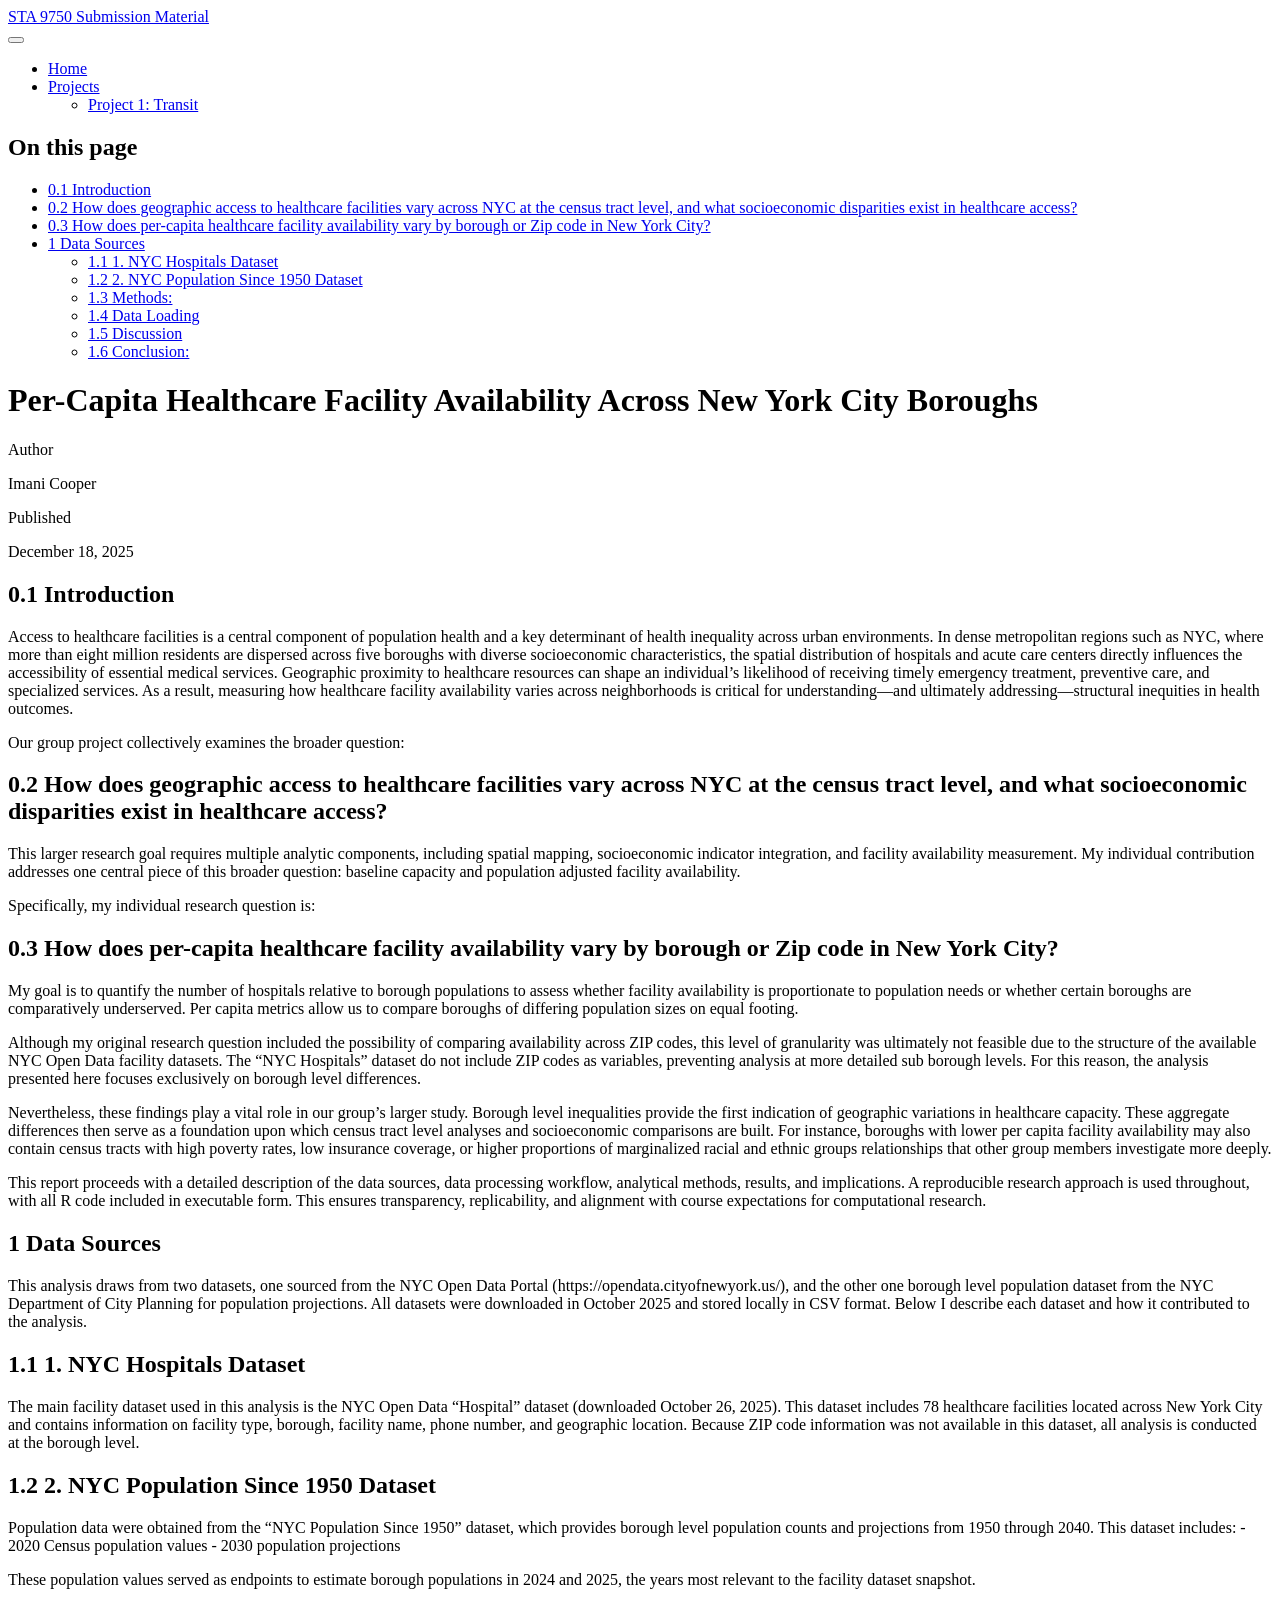
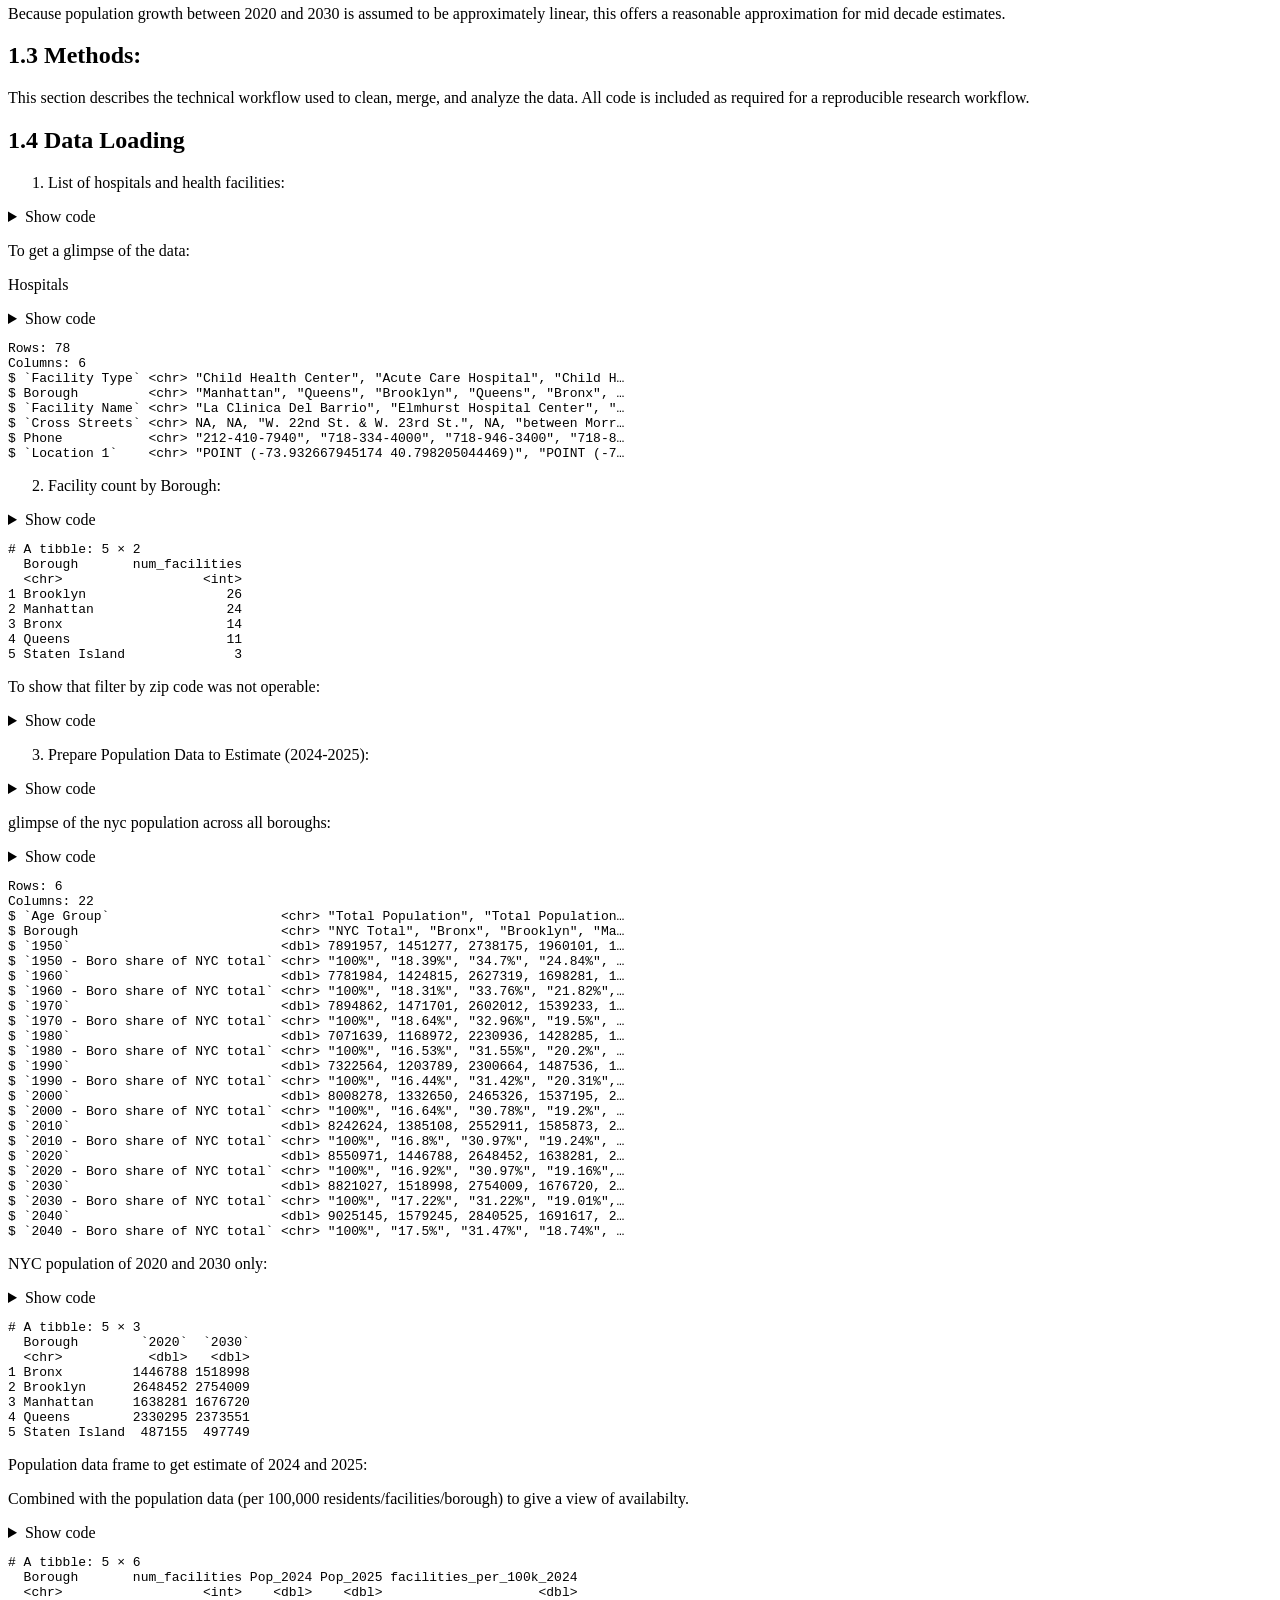
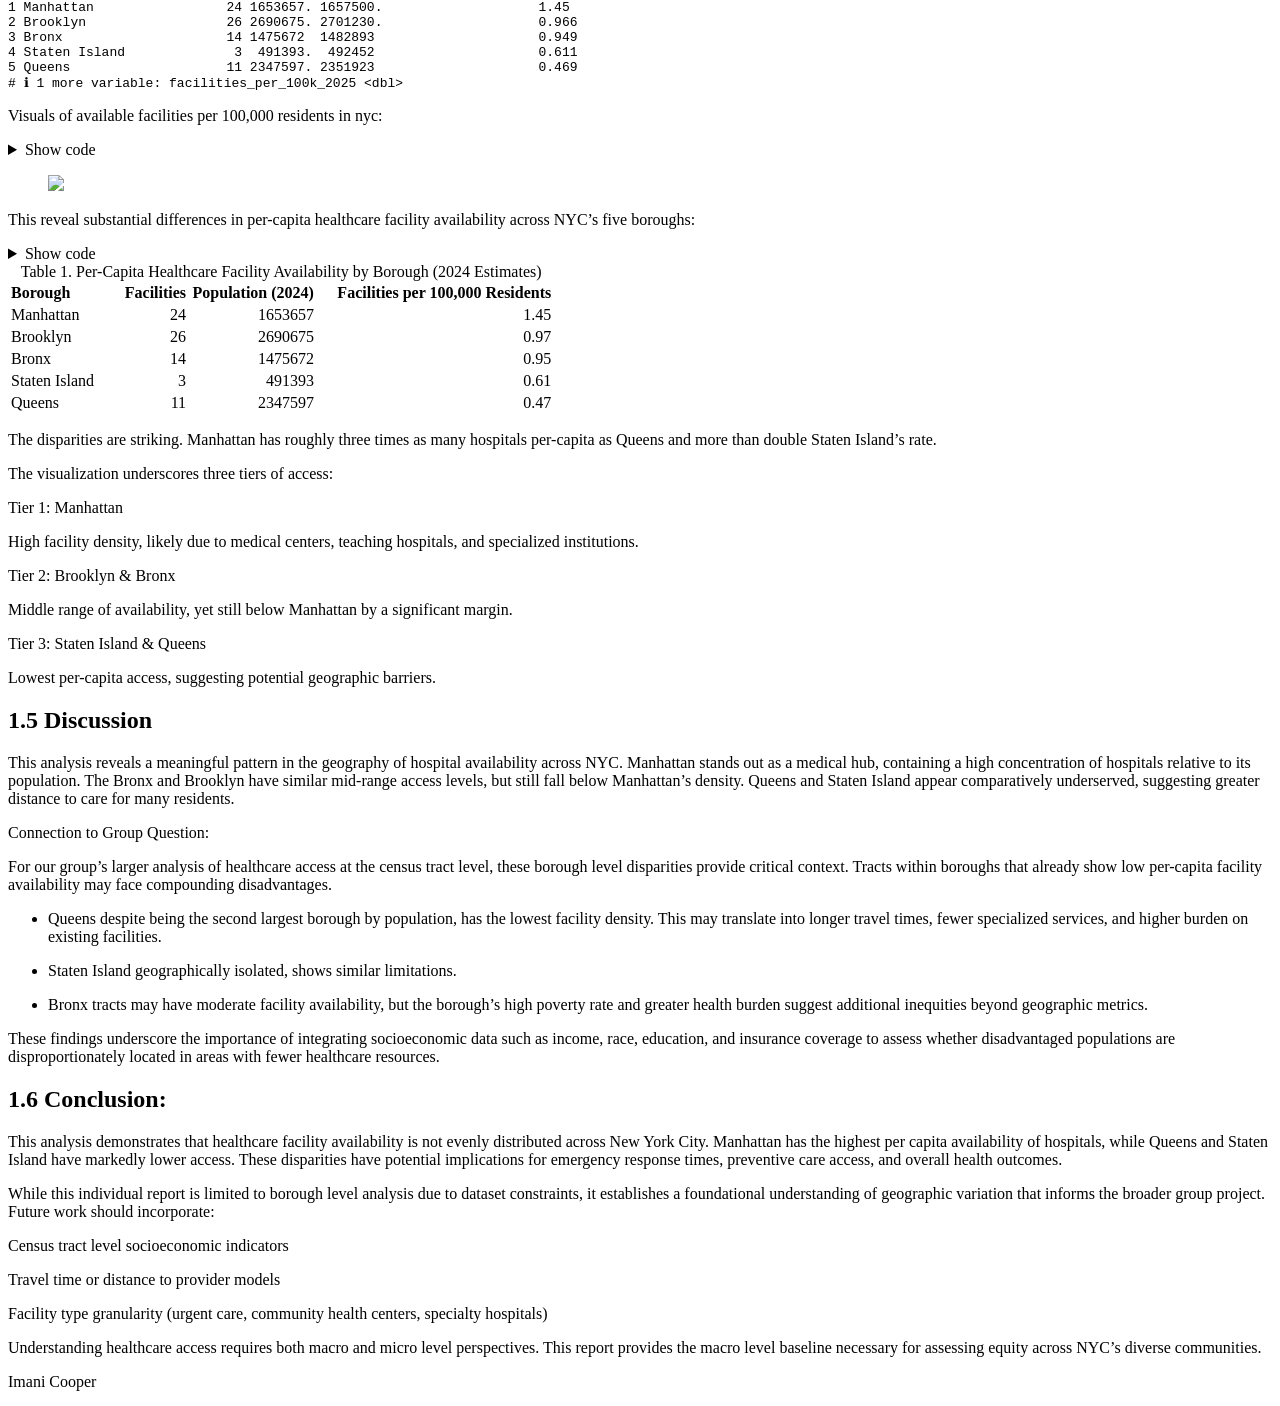
==== commit 56b6cb69: "Final Individual Report" ====
--- a/IndividualReportGroupProject .html
+++ b/IndividualReportGroupProject .html
@@ -122,7 +122,30 @@
     <span class="navbar-title">STA 9750 Submission Material</span>
     </a>
   </div>
-        <div class="quarto-navbar-tools tools-end">
+          <button class="navbar-toggler" type="button" data-bs-toggle="collapse" data-bs-target="#navbarCollapse" aria-controls="navbarCollapse" role="menu" aria-expanded="false" aria-label="Toggle navigation" onclick="if (window.quartoToggleHeadroom) { window.quartoToggleHeadroom(); }">
+  <span class="navbar-toggler-icon"></span>
+</button>
+          <div class="collapse navbar-collapse" id="navbarCollapse">
+            <ul class="navbar-nav navbar-nav-scroll me-auto">
+  <li class="nav-item">
+    <a class="nav-link" href="./index.html"> 
+<span class="menu-text">Home</span></a>
+  </li>  
+  <li class="nav-item dropdown ">
+    <a class="nav-link dropdown-toggle" href="#" id="nav-menu-projects" role="link" data-bs-toggle="dropdown" aria-expanded="false">
+ <span class="menu-text">Projects</span>
+    </a>
+    <ul class="dropdown-menu" aria-labelledby="nav-menu-projects">    
+        <li>
+    <a class="dropdown-item" href="./mp01.html">
+ <span class="dropdown-text">Project 1: Transit</span></a>
+  </li>  
+    </ul>
+  </li>
+</ul>
+          </div> <!-- /navcollapse -->
+            <div class="quarto-navbar-tools">
+    <a href="https://github.com/imani0830" title="" class="quarto-navigation-tool px-1" aria-label=""><i class="bi bi-github"></i></a>
 </div>
       </div> <!-- /container-fluid -->
     </nav>
